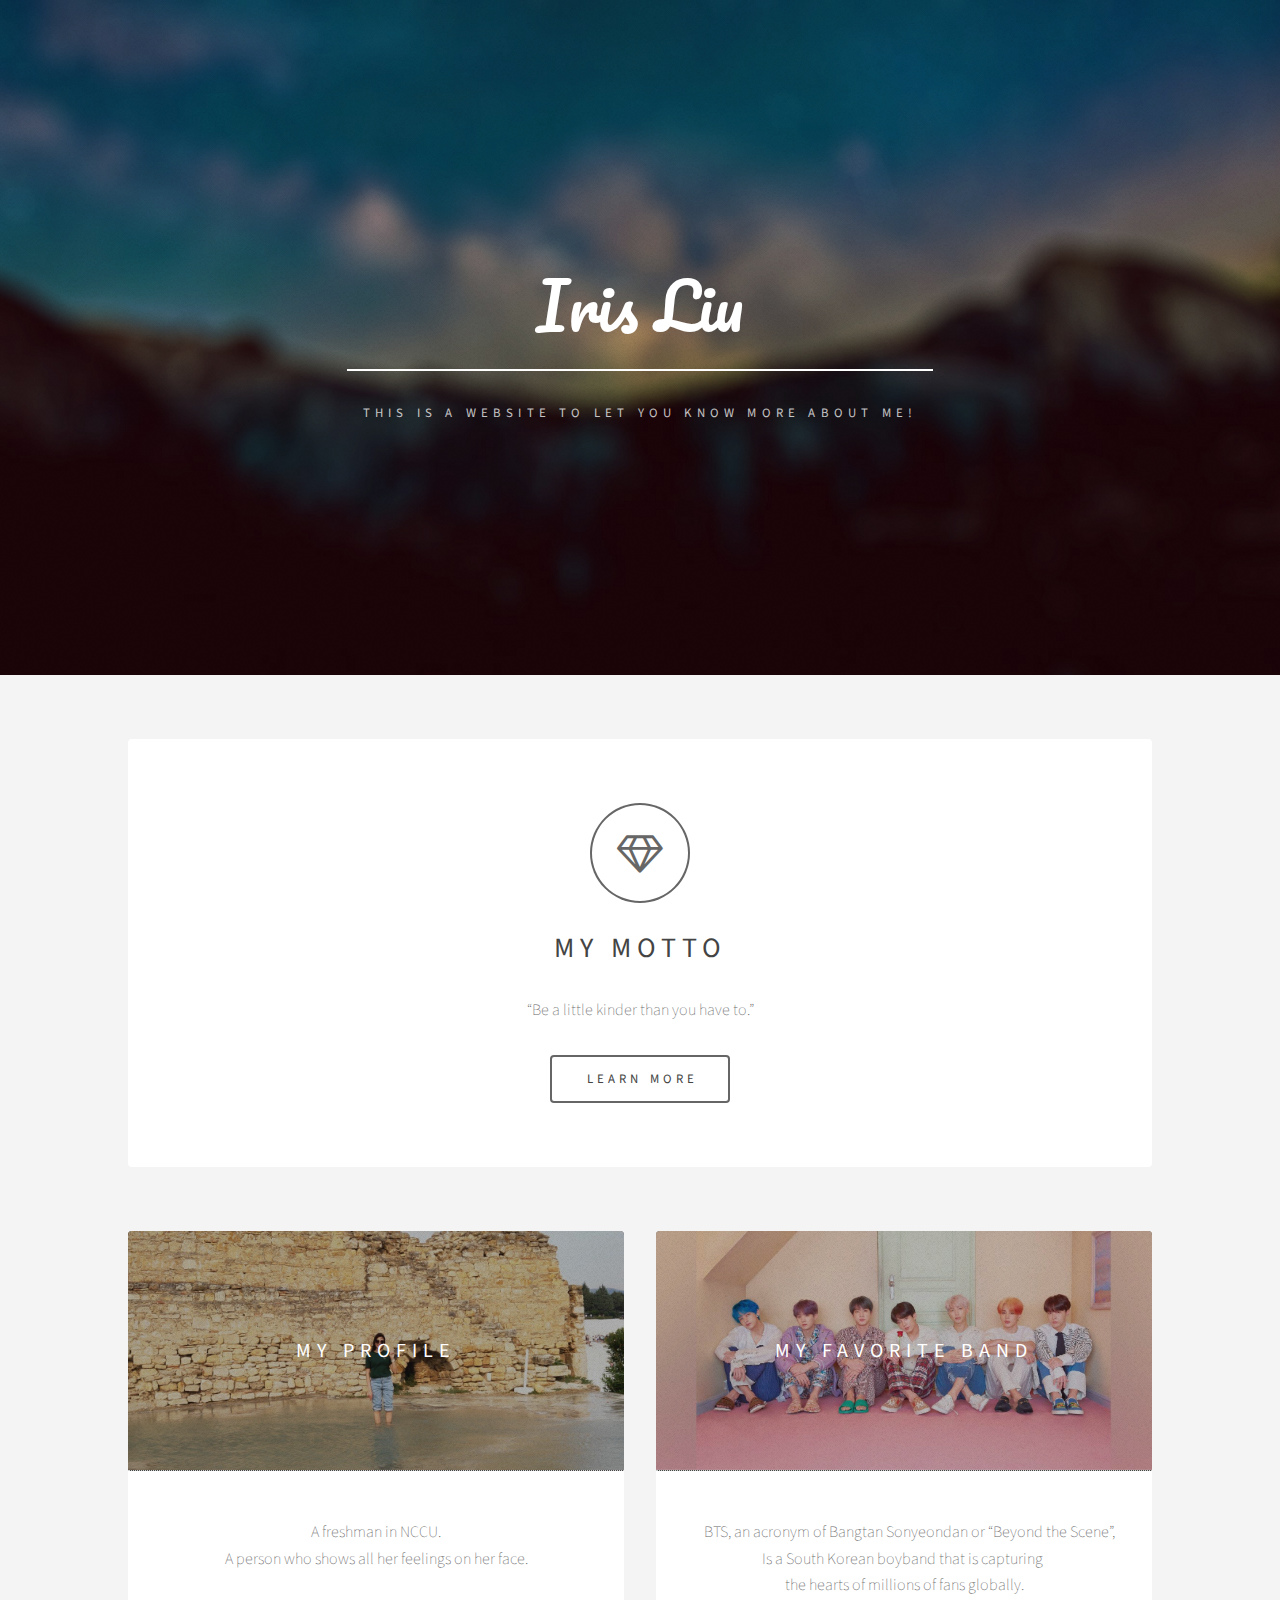
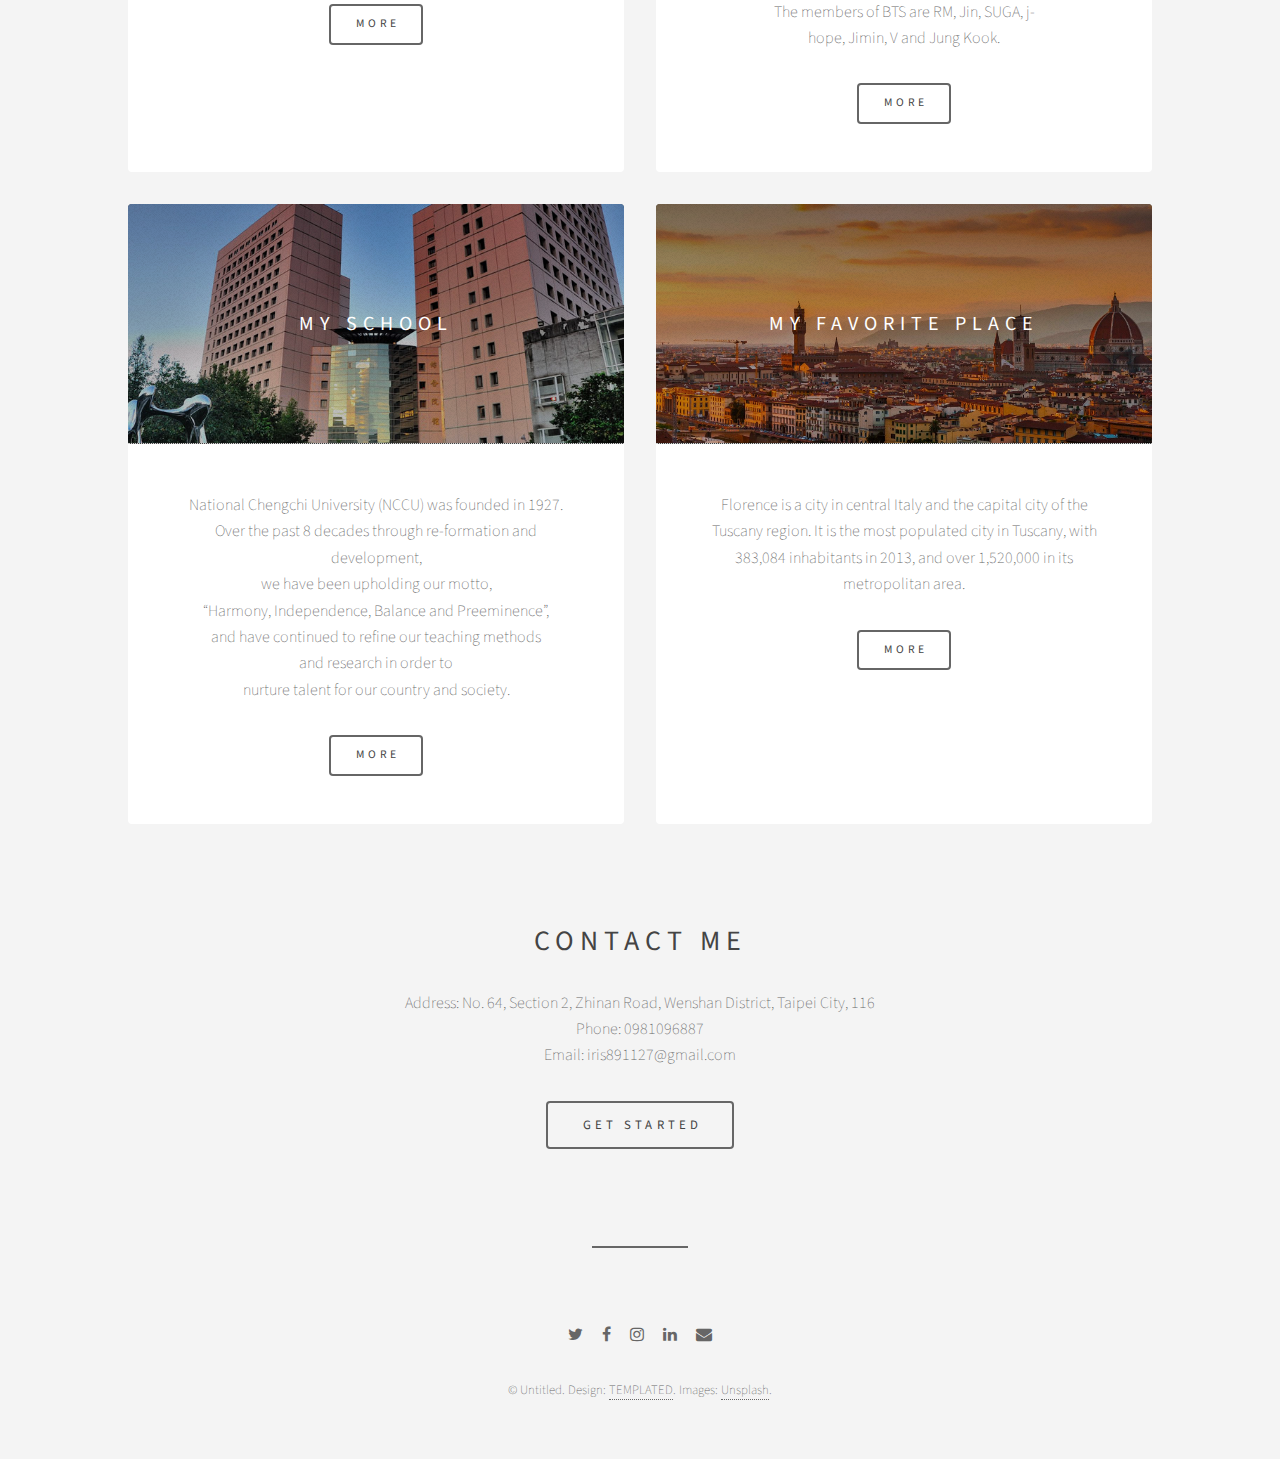
==== index.html @ ec569e71 "first commit" ====
<!DOCTYPE HTML>
<!--
	Epilogue by TEMPLATED
	templated.co @templatedco
	Released for free under the Creative Commons Attribution 3.0 license (templated.co/license)
-->
<html>
	<head>
		<title>My Webpage</title>
		<meta charset="utf-8" />
		<meta name="viewport" content="width=device-width, initial-scale=1" />
		<link rel="stylesheet" href="assets/css/main.css" />
	</head>
	<body>

		<!-- Header -->
			<header id="header" class="alt">
				<div class="inner">
					<h1>Iris Liu</h1>
					<p>This is a website to let you know more about me!</p>
				</div>
			</header>

		<!-- Wrapper -->
			<div id="wrapper">

				<!-- Banner -->
					<section id="intro" class="main">
						<span class="icon fa-diamond major"></span>
						<h2>My motto</h2>
						<p>“Be a little kinder than you have to.” 
						</p>
						<ul class="actions">
							<li><a href="" class="button big">Learn More</a></li>
						</ul>
					</section>

				<!-- Items -->
					<section class="main items">
						<article class="item">
							<header>
								<a href=""><img src="line_20784505229710.jpg" alt="" /></a>
								<h3>My profile</h3>
							</header>
							<p>A freshman in NCCU. 
							<br />A person who shows all her feelings on her face.</p>
							<ul class="actions">
								<li><a href="https://www.canva.com/design/DADpuGYQErE/63rcMLiKr3dJ91tM0GhSfw/view?utm_content=DADpuGYQErE&utm_campaign=designshare&utm_medium=link&utm_source=sharebutton" class="button">More</a></li>
							</ul>
						</article>
						<article class="item">
							<header>
								<a href="#"><img src="BTS.jpg" alt="" /></a>
								<h3>My favorite band</h3>
							</header>
							<p>BTS, an acronym of Bangtan Sonyeondan or “Beyond the Scene”, <br />
							Is a South Korean boyband that is capturing <br />
							the hearts of millions of fans globally.<br />
							The members of BTS are RM, Jin, SUGA, j-hope, Jimin, V and Jung Kook.</p>

							<ul class="actions">
								<li><a href="https://bts.ibighit.com" class="button">More</a></li>
							</ul>
						</article>
						<article class="item">
							<header>
								<a href="#"><img src="nccu.jpg" alt="" /></a>
								<h3>My school</h3>
							</header>
							<p>National Chengchi University (NCCU) was founded in 1927.<br />
							Over the past 8 decades through re-formation and development, <br />
							we have been upholding our motto, </br>
							“Harmony, Independence, Balance and Preeminence”, <br />
							and have continued to refine our teaching methods </br>
							and research in order to <br />
							nurture talent for our country and society.</p>
							<ul class="actions">
								<li><a href="https://www.nccu.edu.tw/app/home.php" class="button">More</a></li>
							</ul>
						</article>
						<article class="item">
							<header>
								<a href="#"><img src="florence.jpg" alt="" /></a>
								<h3>My favorite place</h3>
							</header>
							<p>Florence is a city in central Italy and the capital city of the Tuscany region. It is the most populated city in Tuscany, with 383,084 inhabitants in 2013, and over 1,520,000 in its metropolitan area.</p>
							<ul class="actions">
								<li><a href="https://www.visitflorence.com" class="button">More</a></li>
							</ul>
						</article>
					</section>

				<!-- CTA -->
					<section id="cta" class="main special">
						<h2>Contact me</h2>
						<p>Address: No. 64, Section 2, Zhinan Road, Wenshan District, Taipei City, 116</br>
						Phone: 0981096887</br>
						Email: iris891127@gmail.com<br />
						</p>
						<ul class="actions">
							<li><a href="#" class="button big">Get Started</a></li>
						</ul>
					</section>

				<!-- Main -->
				<!--
					<section id="main" class="main">
						<header>
							<h2>Lorem ipsum dolor</h2>
						</header>
						<p>Fusce malesuada efficitur venenatis. Pellentesque tempor leo sed massa hendrerit hendrerit. In sed feugiat est, eu congue elit. Ut porta magna vel felis sodales vulputate. Donec faucibus dapibus lacus non ornare. Etiam eget neque id metus gravida tristique ac quis erat. Aenean quis aliquet sem. Ut ut elementum sem. Suspendisse eleifend ut est non dapibus. Nulla porta, neque quis pretium sagittis, tortor lacus elementum metus, in imperdiet ante lorem vitae ipsum. Pellentesque habitant morbi tristique senectus et netus et malesuada fames ac turpis egestas. Etiam eget neque id metus gravida tristique ac quis erat. Aenean quis aliquet sem. Ut ut elementum sem. Suspendisse eleifend ut est non dapibus. Nulla porta, neque quis pretium sagittis, tortor lacus elementum metus, in imperdiet ante lorem vitae ipsum. Pellentesque habitant morbi tristique senectus et netus et malesuada fames ac turpis egestas.</p>
					</section>
				-->

				<!-- Footer -->
					<footer id="footer">
						<ul class="icons">
							<li><a href="https://twitter.com/iris891127" class="icon fa-twitter"><span class="label">Twitter</span></a></li>
							<li><a href="https://www.facebook.com/hsuanq127" class="icon fa-facebook"><span class="label">Facebook</span></a></li>
							<li><a href="https://www.instagram.com/hsuan1127_/?hl=zh-tw" class="icon fa-instagram"><span class="label">Instagram</span></a></li>
							<li><a href="https://www.linkedin.com/in/奕瑄-劉-a78856172?lipi=urn%3Ali%3Apage%3Ad_flagship3_profile_view_base_contact_details%3BcvWv9PFmQg2Eq7OHH0svIw%3D%3D" class="icon fa-linkedin"><span class="label">LinkedIn</span></a></li>
							<li><a href="mailto:iris891127@gmail.com" class="icon fa-envelope"><span class="label">Email</span></a></li>
						</ul>
						<p class="copyright">&copy; Untitled. Design: <a href="https://templated.co">TEMPLATED</a>. Images: <a href="https://unsplash.com">Unsplash</a>.</p>
					</footer>

			</div>

		<!-- Scripts -->
			<script src="assets/js/jquery.min.js"></script>
			<script src="assets/js/skel.min.js"></script>
			<script src="assets/js/util.js"></script>
			<script src="assets/js/main.js"></script>

	</body>
</html>
---- assets/css/main.css ----
@import url(font-awesome.min.css);
@import url("https://fonts.googleapis.com/css?family=Pacifico|Source+Sans+Pro:200,400");

/*
	Epilogue by TEMPLATED
	templated.co @templatedco
	Released for free under the Creative Commons Attribution 3.0 license (templated.co/license)
*/

/* Reset */

	html, body, div, span, applet, object, iframe, h1, h2, h3, h4, h5, h6, p, blockquote, pre, a, abbr, acronym, address, big, cite, code, del, dfn, em, img, ins, kbd, q, s, samp, small, strike, strong, sub, sup, tt, var, b, u, i, center, dl, dt, dd, ol, ul, li, fieldset, form, label, legend, table, caption, tbody, tfoot, thead, tr, th, td, article, aside, canvas, details, embed, figure, figcaption, footer, header, hgroup, menu, nav, output, ruby, section, summary, time, mark, audio, video {
		margin: 0;
		padding: 0;
		border: 0;
		font-size: 100%;
		font: inherit;
		vertical-align: baseline;
	}

	article, aside, details, figcaption, figure, footer, header, hgroup, menu, nav, section {
		display: block;
	}

	body {
		line-height: 1;
	}

	ol, ul {
		list-style: none;
	}

	blockquote, q {
		quotes: none;
	}

	blockquote:before, blockquote:after, q:before, q:after {
		content: '';
		content: none;
	}

	table {
		border-collapse: collapse;
		border-spacing: 0;
	}

	body {
		-webkit-text-size-adjust: none;
	}

/* Box Model */

	*, *:before, *:after {
		-moz-box-sizing: border-box;
		-webkit-box-sizing: border-box;
		box-sizing: border-box;
	}

/* Basic */

	@-ms-viewport {
		width: device-width;
	}

	body {
		-ms-overflow-style: scrollbar;
	}

	@media screen and (max-width: 480px) {

		html, body {
			min-width: 320px;
		}

	}

	body {
		background: #f4f4f4;
	}

		body.is-loading *, body.is-loading *:before, body.is-loading *:after {
			-moz-animation: none !important;
			-webkit-animation: none !important;
			-ms-animation: none !important;
			animation: none !important;
			-moz-transition: none !important;
			-webkit-transition: none !important;
			-ms-transition: none !important;
			transition: none !important;
		}

/* Type */

	body {
		background-color: #f4f4f4;
		color: #666666;
	}

	body, input, select, textarea {
		font-family: "Source Sans Pro", Helvetica, sans-serif;
		font-size: 17pt;
		font-weight: 200;
		line-height: 1.65;
	}

		@media screen and (max-width: 1680px) {

			body, input, select, textarea {
				font-size: 13pt;
			}

		}

		@media screen and (max-width: 1280px) {

			body, input, select, textarea {
				font-size: 12pt;
			}

		}

		@media screen and (max-width: 360px) {

			body, input, select, textarea {
				font-size: 11pt;
			}

		}

	a {
		-moz-transition: color 0.2s ease, border-bottom-color 0.2s ease;
		-webkit-transition: color 0.2s ease, border-bottom-color 0.2s ease;
		-ms-transition: color 0.2s ease, border-bottom-color 0.2s ease;
		transition: color 0.2s ease, border-bottom-color 0.2s ease;
		text-decoration: none;
		border-bottom: dotted 1px;
	}

		a:hover {
			border-bottom-color: transparent;
		}

	strong, b {
		font-weight: 400;
	}

	em, i {
		font-style: italic;
	}

	p {
		margin: 0 0 2em 0;
	}

	h1, h2, h3, h4, h5, h6 {
		font-weight: 400;
		line-height: 1.5;
		margin: 0 0 1em 0;
		text-transform: uppercase;
		letter-spacing: 0.375rem;
	}

		h1 a, h2 a, h3 a, h4 a, h5 a, h6 a {
			color: inherit;
			text-decoration: none;
		}

	h1 {
		font-size: 2em;
	}

	h2 {
		font-size: 1.75em;
	}

	h3 {
		font-size: 1.25em;
	}

	h4 {
		font-size: 1em;
	}

	h5 {
		font-size: 0.9em;
	}

	h6 {
		font-size: 0.7em;
	}

	@media screen and (max-width: 736px) {

		h1 {
			font-size: 1.5em;
		}

		h2 {
			font-size: 1.25em;
		}

		h3 {
			font-size: 1em;
		}

	}

	sub {
		font-size: 0.8em;
		position: relative;
		top: 0.5em;
	}

	sup {
		font-size: 0.8em;
		position: relative;
		top: -0.5em;
	}

	blockquote {
		border-left: solid 4px;
		font-style: italic;
		margin: 0 0 2em 0;
		padding: 0.5em 0 0.5em 2em;
	}

	code {
		border-radius: 4px;
		border: solid 1px;
		font-family: "Courier New", monospace;
		font-size: 0.9em;
		margin: 0 0.25em;
		padding: 0.25em 0.65em;
	}

	pre {
		-webkit-overflow-scrolling: touch;
		font-family: "Courier New", monospace;
		font-size: 0.9em;
		margin: 0 0 2em 0;
	}

		pre code {
			display: block;
			line-height: 1.75;
			padding: 1em 1.5em;
			overflow-x: auto;
		}

	hr {
		border: 0;
		border-bottom: solid 1px;
		margin: 2em 0;
	}

		hr.major {
			margin: 3em 0;
		}

	.align-left {
		text-align: left;
	}

	.align-center {
		text-align: center;
	}

	.align-right {
		text-align: right;
	}

	input, select, textarea {
		color: #444444;
	}

	a {
		color: inherit;
	}

		a:hover {
			color: #EF6480 !important;
		}

	strong, b {
		color: #444444;
	}

	h1, h2, h3, h4, h5, h6 {
		color: #444444;
	}

	blockquote {
		border-left-color: #666666;
	}

	code {
		background: rgba(144, 144, 144, 0.075);
		border-color: #666666;
	}

	hr {
		border-bottom-color: #666666;
	}

/* Box */

	.box {
		border-radius: 4px;
		border: solid 1px;
		margin-bottom: 2em;
		padding: 1.5em;
	}

		.box > :last-child,
		.box > :last-child > :last-child,
		.box > :last-child > :last-child > :last-child {
			margin-bottom: 0;
		}

		.box.alt {
			border: 0;
			border-radius: 0;
			padding: 0;
		}

	.box {
		border-color: #666666;
	}

/* Button */

	input[type="submit"],
	input[type="reset"],
	input[type="button"],
	button,
	.button {
		-moz-appearance: none;
		-webkit-appearance: none;
		-ms-appearance: none;
		appearance: none;
		-moz-transition: box-shadow 0.2s ease-in-out, background-color 0.2s ease-in-out, color 0.2s ease-in-out;
		-webkit-transition: box-shadow 0.2s ease-in-out, background-color 0.2s ease-in-out, color 0.2s ease-in-out;
		-ms-transition: box-shadow 0.2s ease-in-out, background-color 0.2s ease-in-out, color 0.2s ease-in-out;
		transition: box-shadow 0.2s ease-in-out, background-color 0.2s ease-in-out, color 0.2s ease-in-out;
		border-radius: 4px;
		border: 0;
		cursor: pointer;
		display: inline-block;
		font-weight: 400;
		height: 3.5em;
		line-height: 3.5em;
		padding: 0 2em 0 2.375em;
		text-align: center;
		text-decoration: none;
		white-space: nowrap;
		text-transform: uppercase;
		letter-spacing: 0.325em;
		font-size: 0.725em;
	}

		input[type="submit"].icon:before,
		input[type="reset"].icon:before,
		input[type="button"].icon:before,
		button.icon:before,
		.button.icon:before {
			margin-right: 0.5em;
		}

		input[type="submit"].fit,
		input[type="reset"].fit,
		input[type="button"].fit,
		button.fit,
		.button.fit {
			display: block;
			margin: 0 0 1em 0;
			width: 100%;
		}

		input[type="submit"].big,
		input[type="reset"].big,
		input[type="button"].big,
		button.big,
		.button.big {
			font-size: 0.8em;
			padding: 0 2.5em 0 2.875em;
			height: 3.75em;
			line-height: 3.75em;
		}

		input[type="submit"].disabled, input[type="submit"]:disabled,
		input[type="reset"].disabled,
		input[type="reset"]:disabled,
		input[type="button"].disabled,
		input[type="button"]:disabled,
		button.disabled,
		button:disabled,
		.button.disabled,
		.button:disabled {
			-moz-pointer-events: none;
			-webkit-pointer-events: none;
			-ms-pointer-events: none;
			pointer-events: none;
			opacity: 0.25;
		}

		@media screen and (max-width: 480px) {

			input[type="submit"],
			input[type="reset"],
			input[type="button"],
			button,
			.button {
				padding: 0;
			}

		}

	input[type="submit"],
	input[type="reset"],
	input[type="button"],
	button,
	.button {
		background-color: transparent;
		box-shadow: inset 0 0 0 2px #666666;
		color: #444444 !important;
	}

		input[type="submit"]:hover,
		input[type="reset"]:hover,
		input[type="button"]:hover,
		button:hover,
		.button:hover {
			color: #EF6480 !important;
			box-shadow: inset 0 0 0 2px #EF6480;
		}

		input[type="submit"]:active,
		input[type="reset"]:active,
		input[type="button"]:active,
		button:active,
		.button:active {
			background-color: rgba(239, 100, 128, 0.15);
		}

		input[type="submit"].icon:before,
		input[type="reset"].icon:before,
		input[type="button"].icon:before,
		button.icon:before,
		.button.icon:before {
			color: #999999;
		}

/* Form */

	form {
		margin: 0 0 2em 0;
	}

	label {
		display: block;
		font-size: 0.9em;
		font-weight: 400;
		margin: 0 0 1em 0;
	}

	input[type="text"],
	input[type="password"],
	input[type="email"],
	select,
	textarea {
		-moz-appearance: none;
		-webkit-appearance: none;
		-ms-appearance: none;
		appearance: none;
		border-radius: 4px;
		border: none;
		border: solid 1px;
		color: inherit;
		display: block;
		outline: 0;
		padding: 0 1em;
		text-decoration: none;
		width: 100%;
	}

		input[type="text"]:invalid,
		input[type="password"]:invalid,
		input[type="email"]:invalid,
		select:invalid,
		textarea:invalid {
			box-shadow: none;
		}

	.select-wrapper {
		text-decoration: none;
		display: block;
		position: relative;
	}

		.select-wrapper:before {
			-moz-osx-font-smoothing: grayscale;
			-webkit-font-smoothing: antialiased;
			font-family: FontAwesome;
			font-style: normal;
			font-weight: normal;
			text-transform: none !important;
		}

		.select-wrapper:before {
			content: '\f078';
			display: block;
			height: 2.75em;
			line-height: 2.75em;
			pointer-events: none;
			position: absolute;
			right: 0;
			text-align: center;
			top: 0;
			width: 2.75em;
		}

		.select-wrapper select::-ms-expand {
			display: none;
		}

	input[type="text"],
	input[type="password"],
	input[type="email"],
	select {
		height: 2.75em;
	}

	textarea {
		padding: 0.75em 1em;
	}

	input[type="checkbox"],
	input[type="radio"] {
		-moz-appearance: none;
		-webkit-appearance: none;
		-ms-appearance: none;
		appearance: none;
		display: block;
		float: left;
		margin-right: -2em;
		opacity: 0;
		width: 1em;
		z-index: -1;
	}

		input[type="checkbox"] + label,
		input[type="radio"] + label {
			text-decoration: none;
			cursor: pointer;
			display: inline-block;
			font-size: 1em;
			font-weight: 200;
			padding-left: 2.4em;
			padding-right: 0.75em;
			position: relative;
		}

			input[type="checkbox"] + label:before,
			input[type="radio"] + label:before {
				-moz-osx-font-smoothing: grayscale;
				-webkit-font-smoothing: antialiased;
				font-family: FontAwesome;
				font-style: normal;
				font-weight: normal;
				text-transform: none !important;
			}

			input[type="checkbox"] + label:before,
			input[type="radio"] + label:before {
				border-radius: 4px;
				border: solid 1px;
				content: '';
				display: inline-block;
				height: 1.65em;
				left: 0;
				line-height: 1.58125em;
				position: absolute;
				text-align: center;
				top: 0;
				width: 1.65em;
			}

		input[type="checkbox"]:checked + label:before,
		input[type="radio"]:checked + label:before {
			content: '\f00c';
		}

	input[type="checkbox"] + label:before {
		border-radius: 4px;
	}

	input[type="radio"] + label:before {
		border-radius: 100%;
	}

	::-webkit-input-placeholder {
		opacity: 1.0;
	}

	:-moz-placeholder {
		opacity: 1.0;
	}

	::-moz-placeholder {
		opacity: 1.0;
	}

	:-ms-input-placeholder {
		opacity: 1.0;
	}

	.formerize-placeholder {
		opacity: 1.0;
	}

	label {
		color: #444444;
	}

	input[type="text"],
	input[type="password"],
	input[type="email"],
	select,
	textarea {
		background: rgba(144, 144, 144, 0.075);
		border-color: #666666;
	}

		input[type="text"]:focus,
		input[type="password"]:focus,
		input[type="email"]:focus,
		select:focus,
		textarea:focus {
			border-color: #EF6480;
			box-shadow: 0 0 0 1px #EF6480;
		}

	.select-wrapper:before {
		color: #666666;
	}

	input[type="checkbox"] + label,
	input[type="radio"] + label {
		color: #666666;
	}

		input[type="checkbox"] + label:before,
		input[type="radio"] + label:before {
			background: rgba(144, 144, 144, 0.075);
			border-color: #666666;
		}

	input[type="checkbox"]:checked + label:before,
	input[type="radio"]:checked + label:before {
		background-color: #EF6480;
		border-color: #EF6480;
		color: #ffffff;
	}

	input[type="checkbox"]:focus + label:before,
	input[type="radio"]:focus + label:before {
		border-color: #EF6480;
		box-shadow: 0 0 0 1px #EF6480;
	}

	::-webkit-input-placeholder {
		color: #999999 !important;
	}

	:-moz-placeholder {
		color: #999999 !important;
	}

	::-moz-placeholder {
		color: #999999 !important;
	}

	:-ms-input-placeholder {
		color: #999999 !important;
	}

	.formerize-placeholder {
		color: #999999 !important;
	}

/* Icon */

	.icon {
		text-decoration: none;
		border-bottom: none;
		position: relative;
	}

		.icon:before {
			-moz-osx-font-smoothing: grayscale;
			-webkit-font-smoothing: antialiased;
			font-family: FontAwesome;
			font-style: normal;
			font-weight: normal;
			text-transform: none !important;
		}

		.icon > .label {
			display: none;
		}

		.icon.major {
			display: block;
			margin: 0 0 1.5em 0;
		}

			.icon.major:before {
				cursor: default;
				font-size: 2.5rem;
				box-shadow: inset 0 0 0 2px #666666;
				width: 2.5em;
				height: 2.5em;
				line-height: 2.5em;
				display: inline-block;
				border-radius: 100%;
				color: #666666;
			}

		@media screen and (max-width: 736px) {

			.icon.major:before {
				font-size: 2rem;
			}

		}

/* Image */

	.image {
		border-radius: 4px;
		border: 0;
		display: inline-block;
		position: relative;
	}

		.image img {
			border-radius: 4px;
			display: block;
		}

		.image.left, .image.right {
			max-width: 40%;
		}

			.image.left img, .image.right img {
				width: 100%;
			}

		.image.left {
			float: left;
			margin: 0 1.5em 1em 0;
			top: 0.25em;
		}

		.image.right {
			float: right;
			margin: 0 0 1em 1.5em;
			top: 0.25em;
		}

		.image.fit {
			display: block;
			margin: 0 0 2em 0;
			width: 100%;
		}

			.image.fit img {
				width: 100%;
			}

		.image.main {
			display: block;
			margin: 0 0 3em 0;
			width: 100%;
		}

			.image.main img {
				width: 100%;
			}

/* List */

	ol {
		list-style: decimal;
		margin: 0 0 2em 0;
		padding-left: 1.25em;
	}

		ol li {
			padding-left: 0.25em;
		}

	ul {
		list-style: disc;
		margin: 0 0 2em 0;
		padding-left: 1em;
	}

		ul li {
			padding-left: 0.5em;
		}

		ul.alt {
			list-style: none;
			padding-left: 0;
		}

			ul.alt li {
				border-top: solid 1px;
				padding: 0.5em 0;
			}

				ul.alt li:first-child {
					border-top: 0;
					padding-top: 0;
				}

		ul.icons {
			cursor: default;
			list-style: none;
			padding-left: 0;
		}

			ul.icons li {
				display: inline-block;
				padding: 0 1em 0 0;
			}

				ul.icons li:last-child {
					padding-right: 0;
				}

		ul.actions {
			cursor: default;
			list-style: none;
			padding-left: 0;
		}

			ul.actions li {
				display: inline-block;
				padding: 0 1em 0 0;
				vertical-align: middle;
			}

				ul.actions li:last-child {
					padding-right: 0;
				}

			ul.actions.small li {
				padding: 0 0.5em 0 0;
			}

			ul.actions.vertical li {
				display: block;
				padding: 1em 0 0 0;
			}

				ul.actions.vertical li:first-child {
					padding-top: 0;
				}

				ul.actions.vertical li > * {
					margin-bottom: 0;
				}

			ul.actions.vertical.small li {
				padding: 0.5em 0 0 0;
			}

				ul.actions.vertical.small li:first-child {
					padding-top: 0;
				}

			ul.actions.fit {
				display: table;
				margin-left: -1em;
				padding: 0;
				table-layout: fixed;
				width: calc(100% + 1em);
			}

				ul.actions.fit li {
					display: table-cell;
					padding: 0 0 0 1em;
				}

					ul.actions.fit li > * {
						margin-bottom: 0;
					}

				ul.actions.fit.small {
					margin-left: -0.5em;
					width: calc(100% + 0.5em);
				}

					ul.actions.fit.small li {
						padding: 0 0 0 0.5em;
					}

			@media screen and (max-width: 480px) {

				ul.actions {
					margin: 0 0 2em 0;
				}

					ul.actions li {
						padding: 1em 0 0 0;
						display: block;
						text-align: center;
						width: 100%;
					}

						ul.actions li:first-child {
							padding-top: 0;
						}

						ul.actions li > * {
							width: 100%;
							margin: 0 !important;
						}

					ul.actions.small li {
						padding: 0.5em 0 0 0;
					}

						ul.actions.small li:first-child {
							padding-top: 0;
						}

			}

	dl {
		margin: 0 0 2em 0;
	}

		dl dt {
			display: block;
			font-weight: 400;
			margin: 0 0 1em 0;
		}

		dl dd {
			margin-left: 2em;
		}

	ul.alt li {
		border-top-color: #666666;
	}

/* Table */

	.table-wrapper {
		-webkit-overflow-scrolling: touch;
		overflow-x: auto;
	}

	table {
		margin: 0 0 2em 0;
		width: 100%;
	}

		table tbody tr {
			border: solid 1px;
			border-left: 0;
			border-right: 0;
		}

		table td {
			padding: 0.75em 0.75em;
		}

		table th {
			font-size: 0.9em;
			font-weight: 400;
			padding: 0 0.75em 0.75em 0.75em;
			text-align: left;
		}

		table thead {
			border-bottom: solid 2px;
		}

		table tfoot {
			border-top: solid 2px;
		}

		table.alt {
			border-collapse: separate;
		}

			table.alt tbody tr td {
				border: solid 1px;
				border-left-width: 0;
				border-top-width: 0;
			}

				table.alt tbody tr td:first-child {
					border-left-width: 1px;
				}

			table.alt tbody tr:first-child td {
				border-top-width: 1px;
			}

			table.alt thead {
				border-bottom: 0;
			}

			table.alt tfoot {
				border-top: 0;
			}

	table tbody tr {
		border-color: #666666;
	}

		table tbody tr:nth-child(2n + 1) {
			background-color: rgba(144, 144, 144, 0.075);
		}

	table th {
		color: #444444;
	}

	table thead {
		border-bottom-color: #666666;
	}

	table tfoot {
		border-top-color: #666666;
	}

	table.alt tbody tr td {
		border-color: #666666;
	}

/* Item */

	.item {
		padding: 3em 3em 1em 3em;
		background-color: #ffffff;
		border-radius: 4px;
		text-align: center;
	}

		.item header {
			border-top-left-radius: 4px;
			border-top-right-radius: 4px;
			margin: -3em 0 3em -3em;
			width: calc(100% + 6em);
			height: 15em;
			display: -moz-flex;
			display: -webkit-flex;
			display: -ms-flex;
			display: flex;
			-moz-align-items: center;
			-webkit-align-items: center;
			-ms-align-items: center;
			align-items: center;
			-moz-justify-content: center;
			-webkit-justify-content: center;
			-ms-justify-content: center;
			justify-content: center;
			background-color: #444;
			color: rgba(255, 255, 255, 0.75);
			position: relative;
			overflow: hidden;
		}

			.item header input, .item header select, .item header textarea {
				color: #ffffff;
			}

			.item header a {
				color: inherit;
			}

				.item header a:hover {
					color: #EF6480 !important;
				}

			.item header strong, .item header b {
				color: #ffffff;
			}

			.item header h1, .item header h2, .item header h3, .item header h4, .item header h5, .item header h6 {
				color: #ffffff;
			}

			.item header blockquote {
				border-left-color: #ffffff;
			}

			.item header code {
				background: rgba(255, 255, 255, 0.075);
				border-color: #ffffff;
			}

			.item header hr {
				border-bottom-color: #ffffff;
			}

			.item header a {
				-moz-transition: -moz-transform 0.2s ease;
				-webkit-transition: -webkit-transform 0.2s ease;
				-ms-transition: -ms-transform 0.2s ease;
				transition: transform 0.2s ease;
				background-size: cover;
				background-position: center;
				background-repeat: no-repeat;
				position: absolute;
				top: 0;
				left: 0;
				width: 100%;
				height: 100%;
				display: block;
			}

				.item header a:before {
					content: '';
					display: block;
					position: absolute;
					top: 0;
					left: 0;
					width: 100%;
					height: 100%;
					background-color: rgba(0, 0, 0, 0.25);
					background-image: url("images/overlay.png");
				}

			.item header:hover a {
				-moz-transform: scale(1.1);
				-webkit-transform: scale(1.1);
				-ms-transform: scale(1.1);
				transform: scale(1.1);
			}

			.item header > * {
				position: relative;
				z-index: 1;
			}

			.item header h3 {
				margin: 0;
				-moz-pointer-events: none;
				-webkit-pointer-events: none;
				-ms-pointer-events: none;
				pointer-events: none;
			}

	.items {
		display: -moz-flex;
		display: -webkit-flex;
		display: -ms-flex;
		display: flex;
		-moz-flex-wrap: wrap;
		-webkit-flex-wrap: wrap;
		-ms-flex-wrap: wrap;
		flex-wrap: wrap;
		width: calc(100% + 2em);
		margin: -2em 0 0 -2em;
	}

		.items .item {
			margin: 2em 0 0 2em;
			width: calc(50% - 2em);
		}

	@media screen and (max-width: 980px) {

		.item header {
			height: 25em;
		}

		.items {
			-moz-flex-direction: column;
			-webkit-flex-direction: column;
			-ms-flex-direction: column;
			flex-direction: column;
			-moz-flex-wrap: nowrap;
			-webkit-flex-wrap: nowrap;
			-ms-flex-wrap: nowrap;
			flex-wrap: nowrap;
			width: 100%;
			margin: 0;
		}

			.items .item {
				width: 100%;
				margin: 0 0 2em 0;
			}

				.items .item:last-child {
					margin-bottom: 0;
				}

	}

	@media screen and (max-width: 736px) {

		.item header {
			height: 15em;
		}

		.items .item {
			margin: 0 0 1em 0;
		}

	}

	@media screen and (max-width: 480px) {

		.item {
			padding: 2em 1em 0.1em 1em;
		}

			.item header {
				height: 12em;
				margin: -2em 0 2em -1em;
				width: calc(100% + 2em);
			}

	}

/* Wrapper */

	#wrapper {
		width: 64em;
		margin: 0 auto;
		max-width: calc(100% - 4em);
		padding: 4em 0 2em 0;
	}

		#wrapper > .main {
			margin-bottom: 4em;
		}

		@media screen and (max-width: 980px) {

			#wrapper {
				padding: 2em 0 2em 0;
			}

				#wrapper > .main {
					margin-bottom: 2em;
				}

		}

		@media screen and (max-width: 736px) {

			#wrapper {
				max-width: calc(100% - 2em);
				padding: 1em 0 0.1em 0;
			}

				#wrapper > .main {
					margin-bottom: 1em;
				}

		}

/* Header */

	#header {
		background-color: #444;
		color: rgba(255, 255, 255, 0.75);
		display: -moz-flex;
		display: -webkit-flex;
		display: -ms-flex;
		display: flex;
		-moz-align-items: center;
		-webkit-align-items: center;
		-ms-align-items: center;
		align-items: center;
		-moz-justify-content: center;
		-webkit-justify-content: center;
		-ms-justify-content: center;
		justify-content: center;
		-moz-flex-direction: column;
		-webkit-flex-direction: column;
		-ms-flex-direction: column;
		flex-direction: column;
		padding: 8em 0 6em 0;
		background-image: url("../../images/banner.jpg");
		background-size: cover;
		background-position: center;
		background-attachment: fixed;
		text-align: center;
		position: relative;
		cursor: default;
	}

		#header input, #header select, #header textarea {
			color: #ffffff;
		}

		#header a {
			color: inherit;
		}

			#header a:hover {
				color: #EF6480 !important;
			}

		#header strong, #header b {
			color: #ffffff;
		}

		#header h1, #header h2, #header h3, #header h4, #header h5, #header h6 {
			color: #ffffff;
		}

		#header blockquote {
			border-left-color: #ffffff;
		}

		#header code {
			background: rgba(255, 255, 255, 0.075);
			border-color: #ffffff;
		}

		#header hr {
			border-bottom-color: #ffffff;
		}

		#header:before {
			content: '';
			display: block;
			position: absolute;
			top: 0;
			left: 0;
			width: 100%;
			height: 100%;
			background-color: rgba(0, 0, 0, 0.25);
			background-image: url("images/overlay.png");
		}

		#header h1 {
			margin-bottom: 0.5em;
		}

		#header .inner {
			position: relative;
			z-index: 1;
		}

		#header.alt {
			height: 20em;
			min-height: 20em;
			min-height: 75vh;
		}

			#header.alt:before {
				-moz-transition: background-color 3s ease;
				-webkit-transition: background-color 3s ease;
				-ms-transition: background-color 3s ease;
				transition: background-color 3s ease;
				-moz-transition-delay: 1s;
				-webkit-transition-delay: 1s;
				-ms-transition-delay: 1s;
				transition-delay: 1s;
			}

			#header.alt h1 {
				font-size: 4em;
				padding: 0 0.5em 0.25em 0.5em;
				border-bottom: solid 2px #ffffff;
				font-weight: 200;
				font-family: "Pacifico", cursive;
				text-transform: none;
				letter-spacing: 0;
			}

			#header.alt p {
				text-transform: uppercase;
				letter-spacing: 0.325rem;
				font-weight: 400;
				font-size: 0.8em;
				padding: 0 1.25em;
			}

			#header.alt .inner {
				-moz-transition: opacity 2s ease;
				-webkit-transition: opacity 2s ease;
				-ms-transition: opacity 2s ease;
				transition: opacity 2s ease;
				opacity: 1;
			}

		body.is-loading #header.alt:before {
			background-color: black;
		}

		body.is-loading #header.alt .inner {
			opacity: 0;
		}

		@media screen and (max-width: 1280px) {

			#header {
				background-attachment: scroll;
			}

		}

		@media screen and (max-width: 736px) {

			#header {
				padding: 4em 2em 2em 2em;
			}

				#header.alt h1 {
					font-size: 2.5em;
					padding-left: 0;
					padding-right: 0;
				}

				#header.alt p {
					padding: 0;
				}

				#header.alt .inner {
					max-width: 20em;
				}

		}

/* Main */

	#main {
		padding: 4em 4em 2em 4em;
		background-color: #ffffff;
		border-radius: 4px;
	}

		#main > header:first-child {
			text-align: center;
		}

		@media screen and (max-width: 736px) {

			#main {
				padding: 2em 2em 0.1em 2em;
			}

		}

		@media screen and (max-width: 480px) {

			#main {
				padding: 2em 1em 0.1em 1em;
			}

		}

/* Intro */

	#intro {
		padding: 4em 4em 2em 4em;
		background-color: #ffffff;
		border-radius: 4px;
		text-align: center;
	}

		@media screen and (max-width: 736px) {

			#intro {
				padding: 2em 2em 0.1em 2em;
			}

		}

		@media screen and (max-width: 480px) {

			#intro {
				padding: 2em 1em 0.1em 1em;
			}

				#intro p br {
					display: none;
				}

		}

/* CTA */

	#cta {
		padding: 2em 0 0.1em 0;
		text-align: center;
	}

		@media screen and (max-width: 736px) {

			#cta {
				padding: 2em 2em 0.1em 2em;
			}

		}

		@media screen and (max-width: 480px) {

			#cta {
				padding: 2em 1em 0.1em 1em;
			}

				#cta p br {
					display: none;
				}

		}

/* Footer */

	#footer {
		text-align: center;
		margin-top: 4em;
	}

		#footer a {
			color: inherit;
		}

		#footer:before {
			content: '';
			display: inline-block;
			width: 6em;
			height: 2px;
			background-color: #666666;
			margin-bottom: 4em;
		}

		#footer .copyright {
			font-size: 0.8em;
		}

		@media screen and (max-width: 736px) {

			#footer {
				margin-top: 2em;
			}

				#footer:before {
					margin-bottom: 2em;
				}

		}
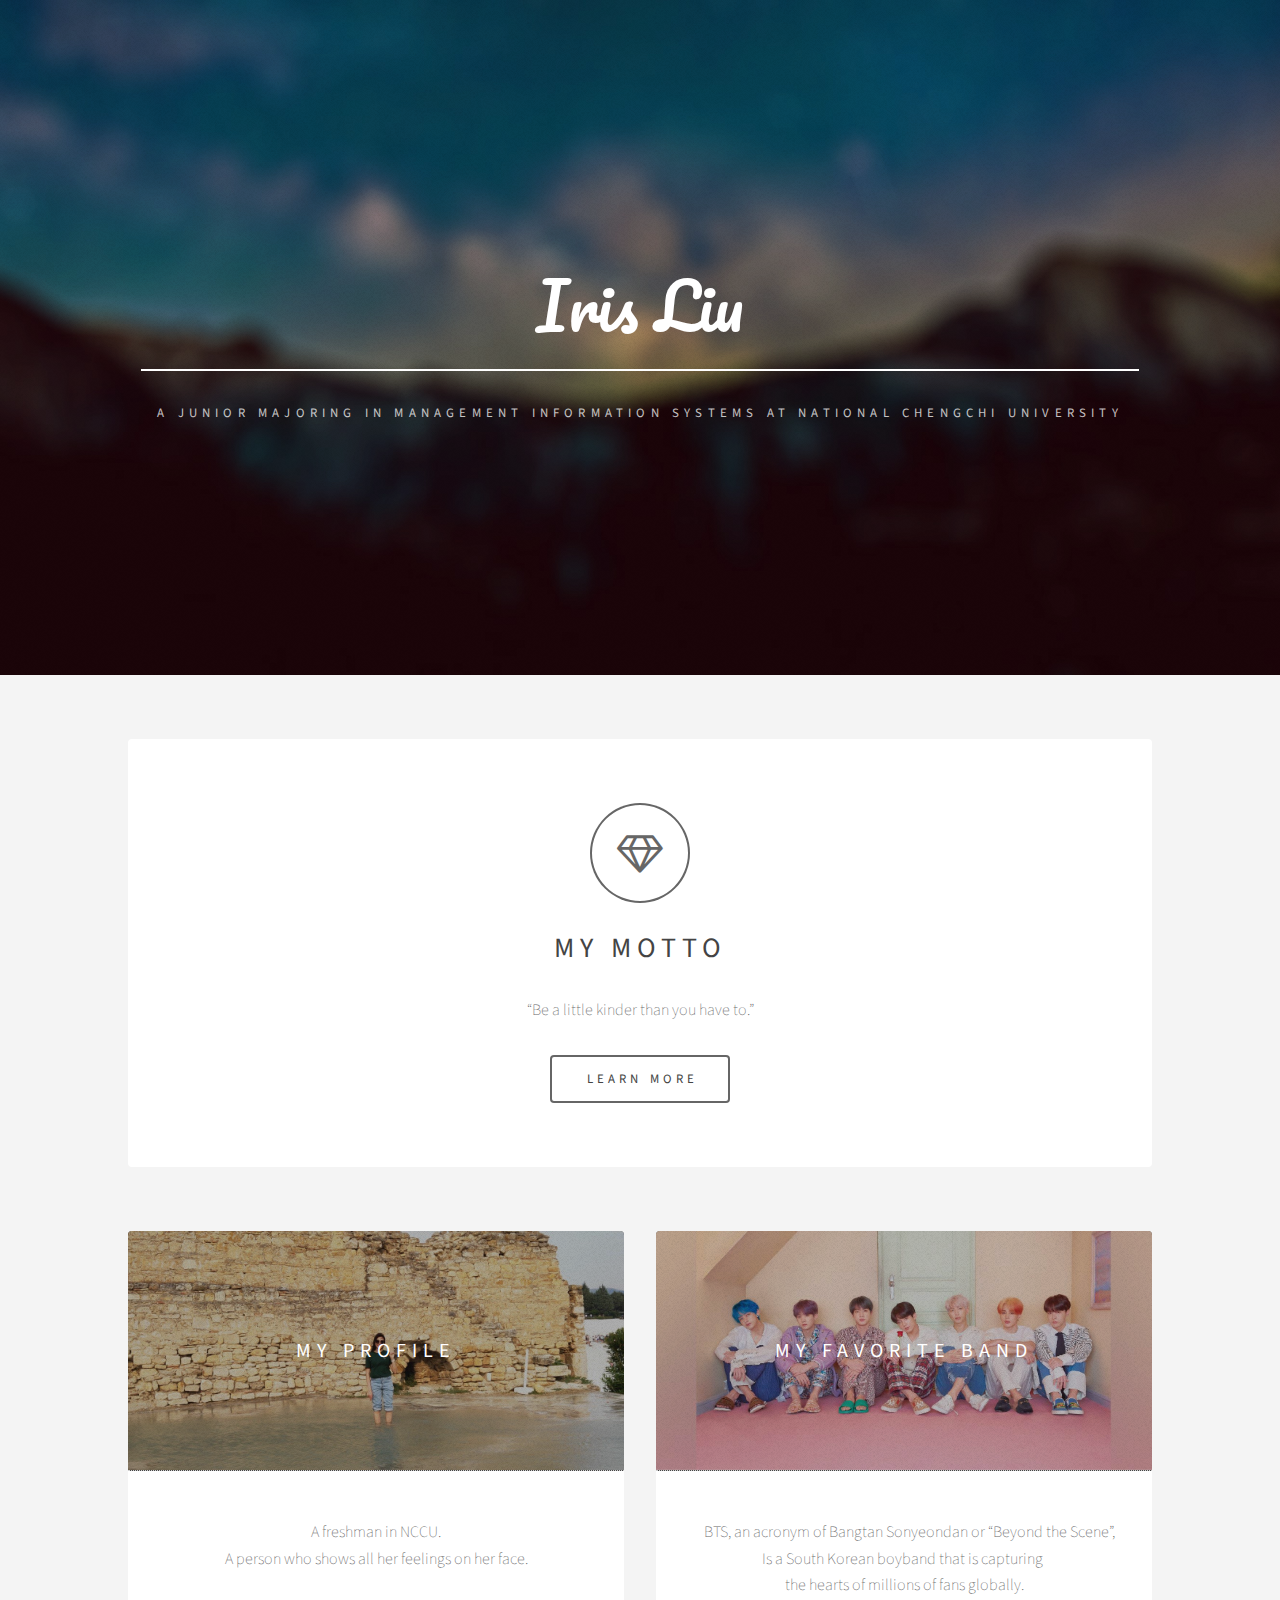
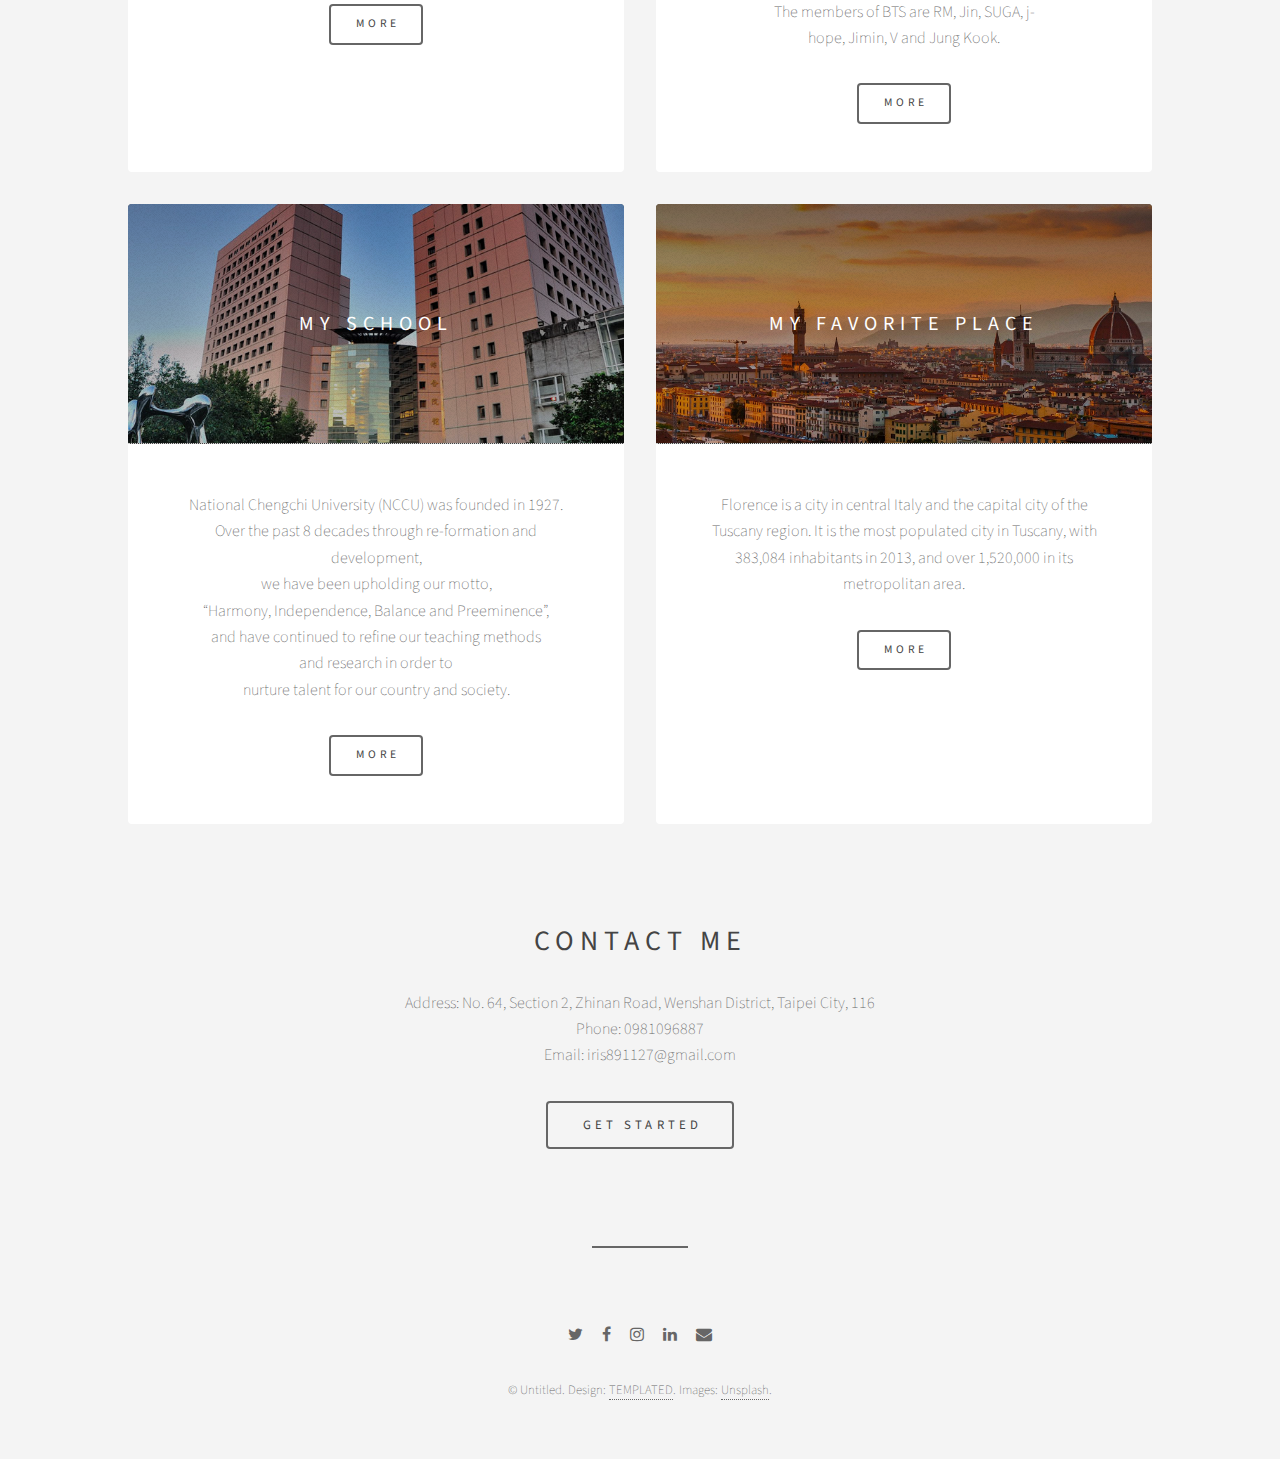
==== commit 5081267a: "Update index.html" ====
--- a/index.html
+++ b/index.html
@@ -17,7 +17,7 @@
 			<header id="header" class="alt">
 				<div class="inner">
 					<h1>Iris Liu</h1>
-					<p>This is a website to let you know more about me!</p>
+					<p>A junior majoring in Management Information Systems at National ChengChi University</p>
 				</div>
 			</header>
 
@@ -133,4 +133,4 @@
 			<script src="assets/js/main.js"></script>
 
 	</body>
-</html>+</html>
